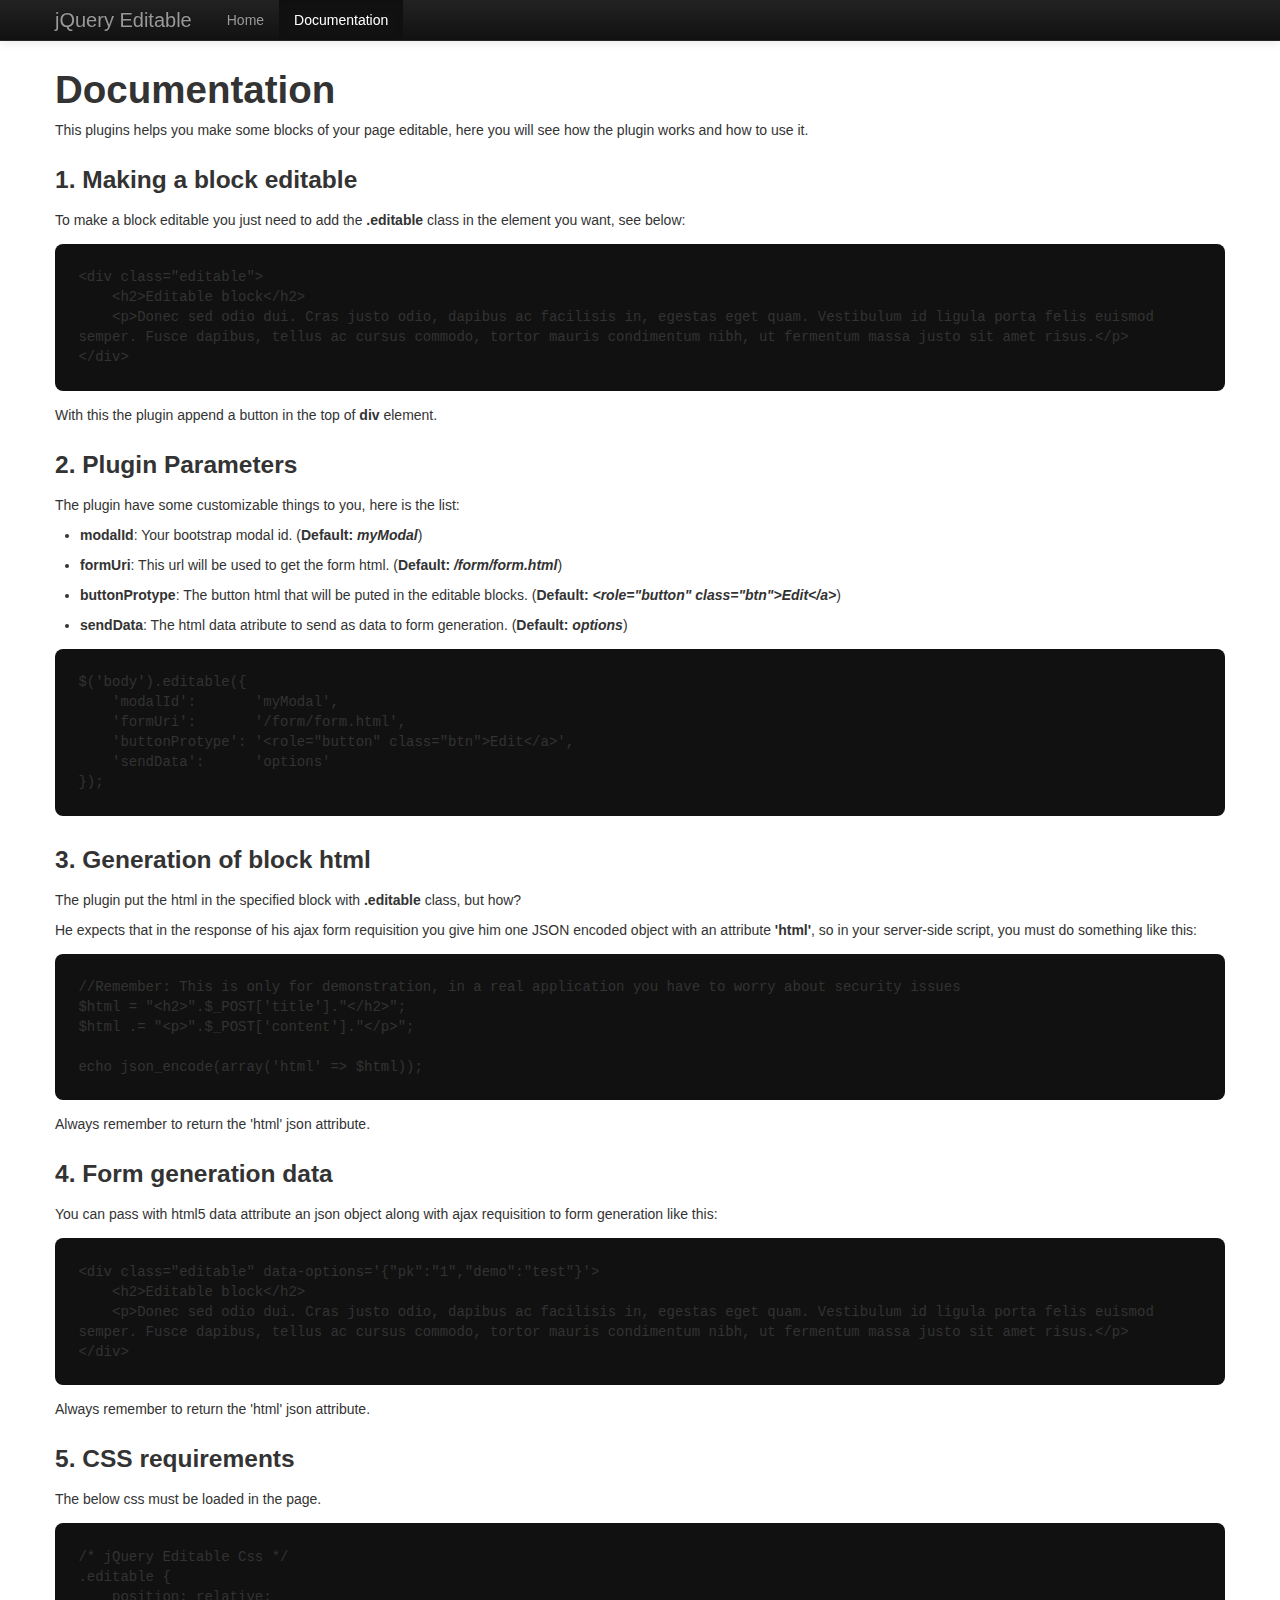
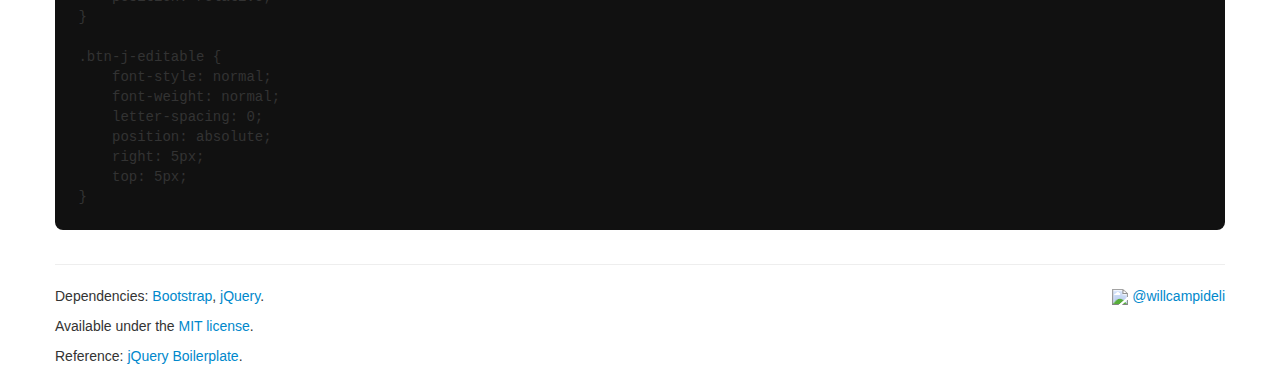
==== documentation.html @ c8a997c2 "Plugin update." ====
<!DOCTYPE html>
<html>
  <head>
    <title>jQuery Editable - Bootstrap</title>
    <meta name="viewport" content="width=device-width, initial-scale=1.0">
    <!-- Bootstrap -->
    <link href="stylesheets/bootstrap.min.css" rel="stylesheet" media="screen">
    <link href="stylesheets/estilos.css" rel="stylesheet" media="screen">
  </head>
  <body>

    <div class="navbar navbar-inverse navbar-fixed-top">
      <div class="navbar-inner">
        <div class="container">
          <button type="button" class="btn btn-navbar" data-toggle="collapse" data-target=".nav-collapse">
            <span class="icon-bar"></span>
            <span class="icon-bar"></span>
          </button>
          <a class="brand" href="/index.html">jQuery Editable</a>
          <div class="nav-collapse collapse">
            <ul class="nav">
              <li><a href="/index.html">Home</a></li>
              <li class="active"><a href="/documentation.html">Documentation</a></li>
            </ul>
          </div><!--/.nav-collapse -->
        </div>
      </div>
    </div>

    <div class="container">

      <!-- Main hero unit for a primary marketing message or call to action -->
      <div class="hero-unit">
        <h1>Documentation</h1>
        <p>This plugins helps you make some blocks of your page editable, here you will see how the plugin works and how to use it.</p>
      </div>

      <div class="row">
        <div class="span12">
	        <h3>1. Making a block editable</h3>
            <p>To make a block editable you just need to add the <b>.editable</b> class in the element you want, see below:</p>
            <article class="code">
<pre class="prettyprint lang=html">
&lt;div class="editable"&gt;
    &lt;h2&gt;Editable block&lt;/h2&gt;
    &lt;p&gt;Donec sed odio dui. Cras justo odio, dapibus ac facilisis in, egestas eget quam. Vestibulum id ligula porta felis euismod semper. Fusce dapibus, tellus ac cursus commodo, tortor mauris condimentum nibh, ut fermentum massa justo sit amet risus.&lt;/p&gt;
&lt;/div&gt;
</pre>
            </article>
            <p>With this the plugin append a button in the top of <b>div</b> element.</p>
        </div>

        <div class="span12">
	        <h3>2. Plugin Parameters</h3>
            <p>The plugin have some customizable things to you, here is the list:</p>
            <ul>
              <li>
                <p><b>modalId</b>: Your bootstrap modal id. (<b>Default: <em>myModal</em></b>)</p>
              </li>
              <li>
                <p><b>formUri</b>: This url will be used to get the form html. (<b>Default: <em>/form/form.html</em></b>)</p>
              </li>
              <li>
                <p><b>buttonProtype</b>: The button html that will be puted in the editable blocks. (<b>Default: <em>&lt;role="button" class="btn"&gt;Edit&lt;/a&gt;</em></b>)</p>
              </li>
              <li>
                <p><b>sendData</b>: The html data atribute to send as data to form generation. (<b>Default: <em>options</em></b>)</p>
              </li>
            </ul>
            <article class="code">
<pre class="prettyprint">
$('body').editable({
    'modalId':       'myModal',
    'formUri':       '/form/form.html',
    'buttonProtype': '&lt;role="button" class="btn"&gt;Edit&lt;/a&gt;',
    'sendData':      'options'
});
</pre>
            </article>
        </div>

        <div class="span12">
	        <h3>3. Generation of block html</h3>
            <p>The plugin put the html in the specified block with <b>.editable</b> class, but how?</p>
            <p>He expects that in the response of his ajax form requisition you give him one JSON encoded object with an attribute <b>'html'</b>, so in your server-side script, you must do something like this:</p>
            <article class="code">
<pre class="prettyprint">
//Remember: This is only for demonstration, in a real application you have to worry about security issues
$html = "&lt;h2&gt;".$_POST['title']."&lt;/h2&gt;";
$html .= "&lt;p&gt;".$_POST['content']."&lt;/p&gt;";

echo json_encode(array('html' => $html));
</pre>
            </article>
            <p>Always remember to return the 'html' json attribute.</p>
        </div>

        <div class="span12">
	        <h3>4. Form generation data</h3>
            <p>You can pass with html5 data attribute an json object along with ajax requisition to form generation like this:</p>
            <article class="code">
<pre class="prettyprint lang=html">
&lt;div class="editable" data-options='{"pk":"1","demo":"test"}'&gt;
    &lt;h2&gt;Editable block&lt;/h2&gt;
    &lt;p&gt;Donec sed odio dui. Cras justo odio, dapibus ac facilisis in, egestas eget quam. Vestibulum id ligula porta felis euismod semper. Fusce dapibus, tellus ac cursus commodo, tortor mauris condimentum nibh, ut fermentum massa justo sit amet risus.&lt;/p&gt;
&lt;/div&gt;
</pre>
            </article>
            <p>Always remember to return the 'html' json attribute.</p>
        </div>

        <div class="span12">
	        <h3>5. CSS requirements</h3>
            <p>The below css must be loaded in the page.</p>
            <article class="code">
<pre class="prettyprint">
/* jQuery Editable Css */
.editable {
    position: relative;
}

.btn-j-editable {
    font-style: normal;
    font-weight: normal;
    letter-spacing: 0;
    position: absolute;
    right: 5px;
    top: 5px;
}
</pre>
            </article>
        </div>

     </div>

      <hr>

      <footer>
        <div class="row">
            <div class="span6">
		        <p>Dependencies: <a href="https://twitter.github.io/bootstrap/">Bootstrap</a>, <a href="http://jquery.com/">jQuery</a>.</p>
                <p>Available under the <a href="http://opensource.org/licenses/mit-license.php">MIT license</a>.</p>
		        <p>Reference: <a href="http://jqueryboilerplate.com/">jQuery Boilerplate</a>.</p>
            </div>
		    <div class="span6">
                <div class="pull-right">
			        <a href="https://twitter.com/willcampideli"><img src="https://si0.twimg.com/profile_images/1105056834/rajatkashyap-batman-tux_bigger.png"></a>
			        <a href="https://twitter.com/willcampideli">@willcampideli</a>
                </div>
		    </div>
        </div>
      </footer>

    </div> <!-- /container -->
    <script src="http://code.jquery.com/jquery.js"></script>
    <script src="javascripts/bootstrap.min.js"></script>
    <script src="javascripts/plugins.js"></script>
    <script type="text/javascript">
        $(document).ready(function() {
            prettyPrint();
        });
    </script>
  </body>
</html>
---- stylesheets/estilos.css ----
/* =============================================================================
   Prettify
   ========================================================================== */

pre .str, code .str { color: #FFFF66; } /* string  - green */
pre .kwd, code .kwd { color: #7AE225; } /* keyword - dark pink */
pre .com, code .com { color: #428BDD; font-style: italic; } /* comment - gray */
pre .typ, code .typ { color: #89bdff; } /* type - light blue */
pre .lit, code .lit { color: #3387CC; } /* literal - blue */
pre .pun, code .pun { color: #D1EDFF; } /* punctuation - white */
pre .pln, code .pln { color: #D1EDFF; } /* plaintext - white */
pre .tag, code .tag { color: #89bdff; } /* html/xml tag    - light blue */
pre .atn, code .atn { color: #bdb76b; } /* html/xml attribute name  - khaki */
pre .atv, code .atv { color: #65B042; } /* html/xml attribute value - green */
pre .dec, code .dec { color: #3387CC; } /* decimal - blue */

pre.prettyprint, code.prettyprint {
    background-color: #111;
    -moz-border-radius: 8px;
    -webkit-border-radius: 8px;
    -o-border-radius: 8px;
    -ms-border-radius: 8px;
    -khtml-border-radius: 8px;
    border-radius: 8px;
}

pre.prettyprint {
    width: 96%;
    margin: 1em auto;
    padding: 2%;
    white-space: pre-wrap;
    font-size: 14px;
}


/* Specify class=linenums on a pre to get line numbering */
ol.linenums { margin-top: 0; margin-bottom: 0; color: #AEAEAE; } /* IE indents via margin-left */
li.L0,li.L1,li.L2,li.L3,li.L5,li.L6,li.L7,li.L8 { list-style-type: none }
/* Alternate shading for lines */
li.L1,li.L3,li.L5,li.L7,li.L9 { }

@media print {
  pre .str, code .str { color: #060; }
  pre .kwd, code .kwd { color: #006; font-weight: bold; }
  pre .com, code .com { color: #600; font-style: italic; }
  pre .typ, code .typ { color: #404; font-weight: bold; }
  pre .lit, code .lit { color: #044; }
  pre .pun, code .pun { color: #440; }
  pre .pln, code .pln { color: #000; }
  pre .tag, code .tag { color: #006; font-weight: bold; }
  pre .atn, code .atn { color: #404; }
  pre .atv, code .atv { color: #060; }
}

body{
    padding-top: 60px;
}

.btn-center{
    display:block;
    margin: 0px auto;
    width: 40%;
}

/* Plugin Required css*/
.editable {
    position: relative;
}

.btn-j-editable {
    font-style: normal;
    font-weight: normal;
    letter-spacing: 0;
    position: absolute;
    right: 5px;
    top: 5px;
}
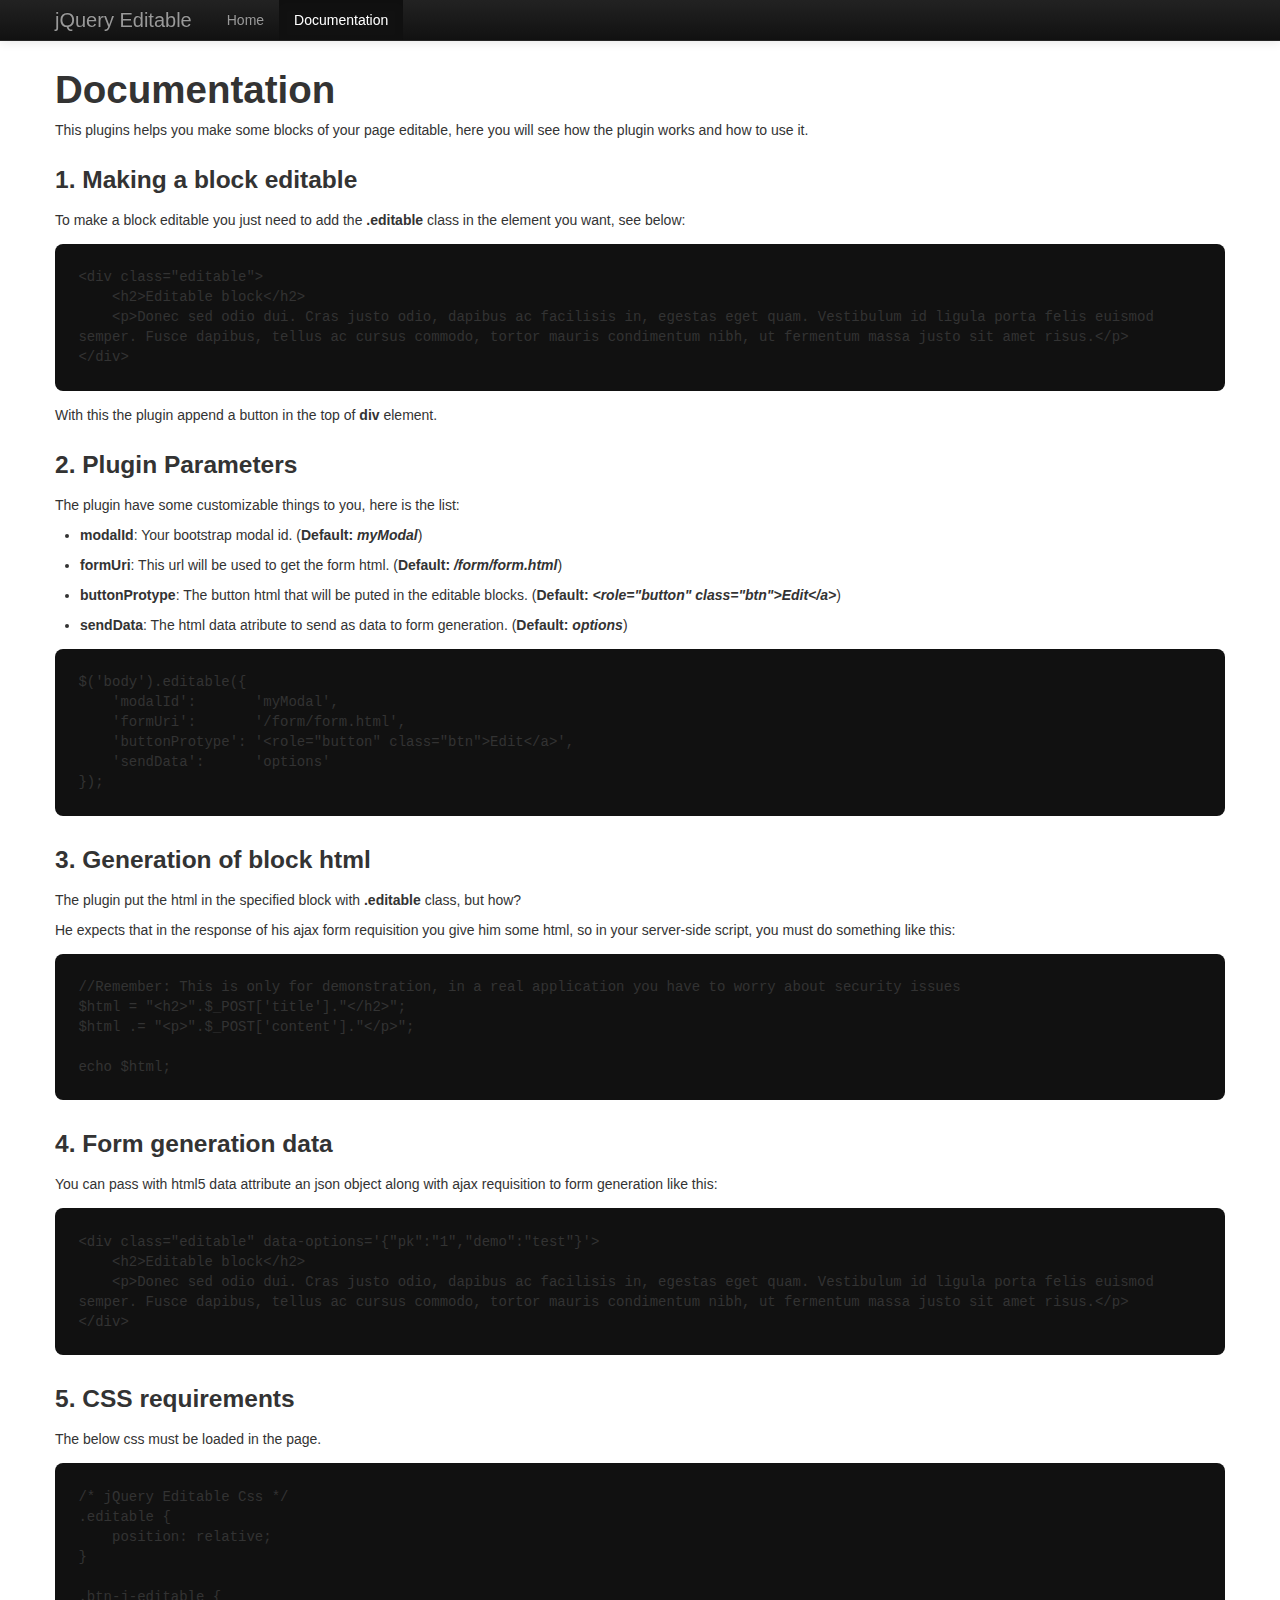
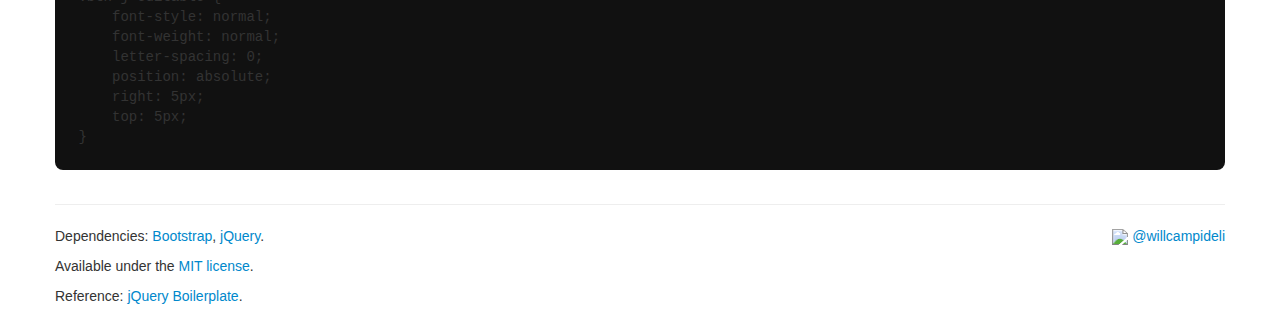
==== commit f19e820f: "Plugin change default block generation and documentation update" ====
--- a/documentation.html
+++ b/documentation.html
@@ -82,17 +82,16 @@
         <div class="span12">
 	        <h3>3. Generation of block html</h3>
             <p>The plugin put the html in the specified block with <b>.editable</b> class, but how?</p>
-            <p>He expects that in the response of his ajax form requisition you give him one JSON encoded object with an attribute <b>'html'</b>, so in your server-side script, you must do something like this:</p>
+            <p>He expects that in the response of his ajax form requisition you give him some html, so in your server-side script, you must do something like this:</p>
             <article class="code">
 <pre class="prettyprint">
 //Remember: This is only for demonstration, in a real application you have to worry about security issues
 $html = "&lt;h2&gt;".$_POST['title']."&lt;/h2&gt;";
 $html .= "&lt;p&gt;".$_POST['content']."&lt;/p&gt;";
 
-echo json_encode(array('html' => $html));
+echo $html;
 </pre>
             </article>
-            <p>Always remember to return the 'html' json attribute.</p>
         </div>
 
         <div class="span12">
@@ -106,7 +105,6 @@
 &lt;/div&gt;
 </pre>
             </article>
-            <p>Always remember to return the 'html' json attribute.</p>
         </div>
 
         <div class="span12">
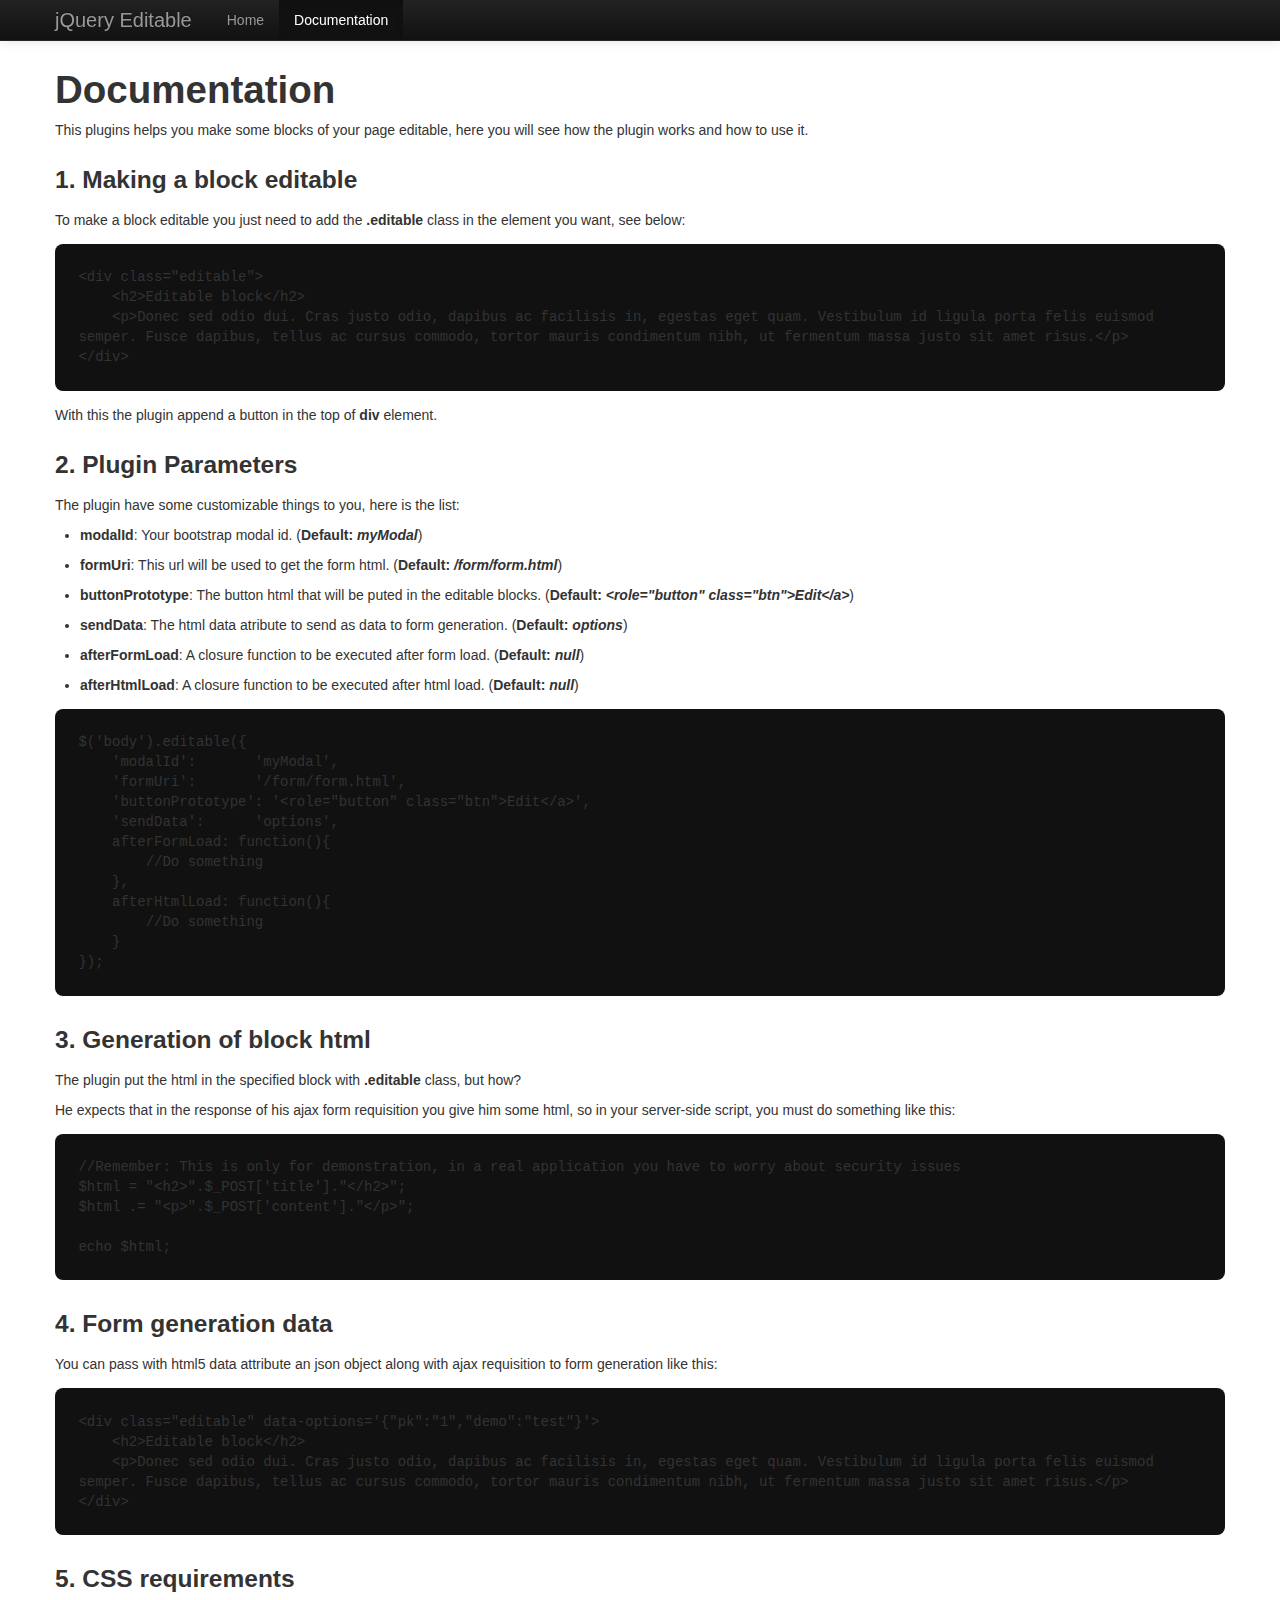
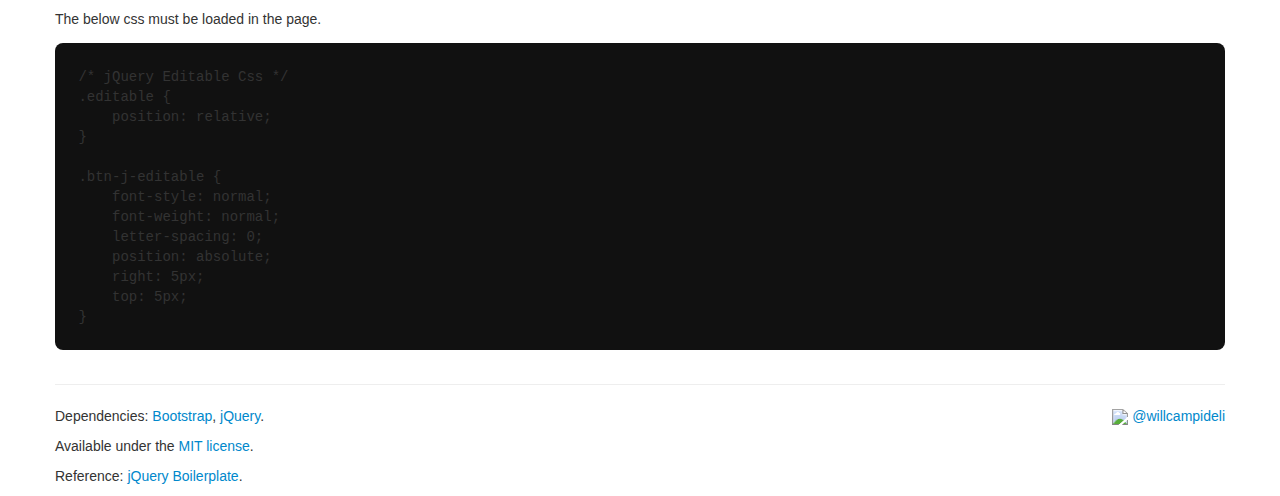
==== commit 1bd22241: "Include afterFormLoad and afterHtmlLoad parameters" ====
--- a/documentation.html
+++ b/documentation.html
@@ -61,10 +61,16 @@
                 <p><b>formUri</b>: This url will be used to get the form html. (<b>Default: <em>/form/form.html</em></b>)</p>
               </li>
               <li>
-                <p><b>buttonProtype</b>: The button html that will be puted in the editable blocks. (<b>Default: <em>&lt;role="button" class="btn"&gt;Edit&lt;/a&gt;</em></b>)</p>
+                <p><b>buttonPrototype</b>: The button html that will be puted in the editable blocks. (<b>Default: <em>&lt;role="button" class="btn"&gt;Edit&lt;/a&gt;</em></b>)</p>
               </li>
               <li>
                 <p><b>sendData</b>: The html data atribute to send as data to form generation. (<b>Default: <em>options</em></b>)</p>
+              </li>
+              <li>
+                <p><b>afterFormLoad</b>: A closure function to be executed after form load. (<b>Default: <em>null</em></b>)</p>
+              </li>
+              <li>
+                <p><b>afterHtmlLoad</b>: A closure function to be executed after html load. (<b>Default: <em>null</em></b>)</p>
               </li>
             </ul>
             <article class="code">
@@ -72,8 +78,14 @@
 $('body').editable({
     'modalId':       'myModal',
     'formUri':       '/form/form.html',
-    'buttonProtype': '&lt;role="button" class="btn"&gt;Edit&lt;/a&gt;',
-    'sendData':      'options'
+    'buttonPrototype': '&lt;role="button" class="btn"&gt;Edit&lt;/a&gt;',
+    'sendData':      'options',
+    afterFormLoad: function(){
+        //Do something
+    },
+    afterHtmlLoad: function(){
+        //Do something
+    }
 });
 </pre>
             </article>
